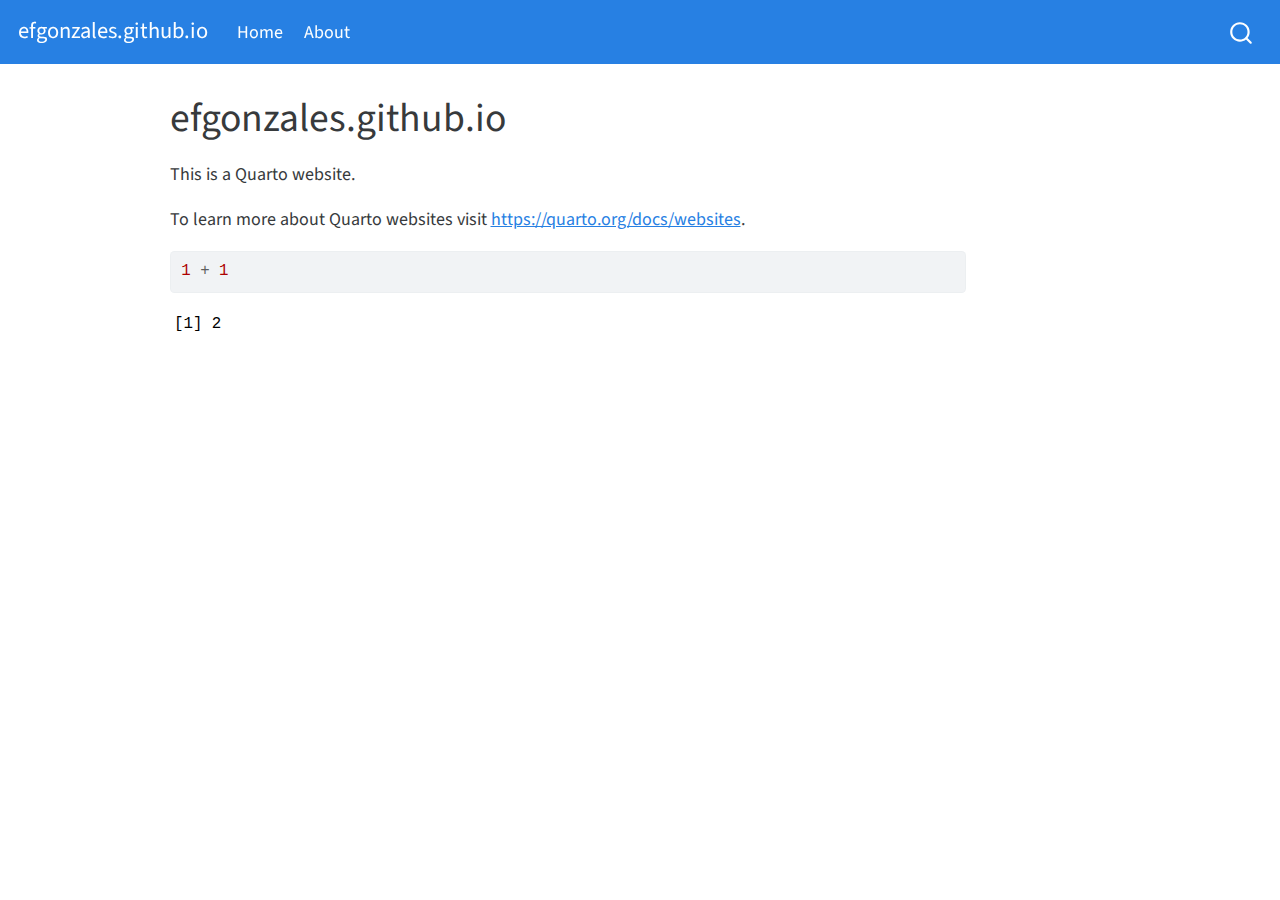
==== docs/index.html @ b6ae4553 "second test" ====
<!DOCTYPE html>
<html xmlns="http://www.w3.org/1999/xhtml" lang="en" xml:lang="en"><head>

<meta charset="utf-8">
<meta name="generator" content="quarto-1.0.36">

<meta name="viewport" content="width=device-width, initial-scale=1.0, user-scalable=yes">


<title>efgonzales.github.io</title>
<style>
code{white-space: pre-wrap;}
span.smallcaps{font-variant: small-caps;}
span.underline{text-decoration: underline;}
div.column{display: inline-block; vertical-align: top; width: 50%;}
div.hanging-indent{margin-left: 1.5em; text-indent: -1.5em;}
ul.task-list{list-style: none;}
pre > code.sourceCode { white-space: pre; position: relative; }
pre > code.sourceCode > span { display: inline-block; line-height: 1.25; }
pre > code.sourceCode > span:empty { height: 1.2em; }
.sourceCode { overflow: visible; }
code.sourceCode > span { color: inherit; text-decoration: inherit; }
div.sourceCode { margin: 1em 0; }
pre.sourceCode { margin: 0; }
@media screen {
div.sourceCode { overflow: auto; }
}
@media print {
pre > code.sourceCode { white-space: pre-wrap; }
pre > code.sourceCode > span { text-indent: -5em; padding-left: 5em; }
}
pre.numberSource code
  { counter-reset: source-line 0; }
pre.numberSource code > span
  { position: relative; left: -4em; counter-increment: source-line; }
pre.numberSource code > span > a:first-child::before
  { content: counter(source-line);
    position: relative; left: -1em; text-align: right; vertical-align: baseline;
    border: none; display: inline-block;
    -webkit-touch-callout: none; -webkit-user-select: none;
    -khtml-user-select: none; -moz-user-select: none;
    -ms-user-select: none; user-select: none;
    padding: 0 4px; width: 4em;
    color: #aaaaaa;
  }
pre.numberSource { margin-left: 3em; border-left: 1px solid #aaaaaa;  padding-left: 4px; }
div.sourceCode
  {   }
@media screen {
pre > code.sourceCode > span > a:first-child::before { text-decoration: underline; }
}
code span.al { color: #ff0000; font-weight: bold; } /* Alert */
code span.an { color: #60a0b0; font-weight: bold; font-style: italic; } /* Annotation */
code span.at { color: #7d9029; } /* Attribute */
code span.bn { color: #40a070; } /* BaseN */
code span.bu { } /* BuiltIn */
code span.cf { color: #007020; font-weight: bold; } /* ControlFlow */
code span.ch { color: #4070a0; } /* Char */
code span.cn { color: #880000; } /* Constant */
code span.co { color: #60a0b0; font-style: italic; } /* Comment */
code span.cv { color: #60a0b0; font-weight: bold; font-style: italic; } /* CommentVar */
code span.do { color: #ba2121; font-style: italic; } /* Documentation */
code span.dt { color: #902000; } /* DataType */
code span.dv { color: #40a070; } /* DecVal */
code span.er { color: #ff0000; font-weight: bold; } /* Error */
code span.ex { } /* Extension */
code span.fl { color: #40a070; } /* Float */
code span.fu { color: #06287e; } /* Function */
code span.im { } /* Import */
code span.in { color: #60a0b0; font-weight: bold; font-style: italic; } /* Information */
code span.kw { color: #007020; font-weight: bold; } /* Keyword */
code span.op { color: #666666; } /* Operator */
code span.ot { color: #007020; } /* Other */
code span.pp { color: #bc7a00; } /* Preprocessor */
code span.sc { color: #4070a0; } /* SpecialChar */
code span.ss { color: #bb6688; } /* SpecialString */
code span.st { color: #4070a0; } /* String */
code span.va { color: #19177c; } /* Variable */
code span.vs { color: #4070a0; } /* VerbatimString */
code span.wa { color: #60a0b0; font-weight: bold; font-style: italic; } /* Warning */
</style>


<script src="site_libs/quarto-nav/quarto-nav.js"></script>
<script src="site_libs/quarto-nav/headroom.min.js"></script>
<script src="site_libs/clipboard/clipboard.min.js"></script>
<script src="site_libs/quarto-search/autocomplete.umd.js"></script>
<script src="site_libs/quarto-search/fuse.min.js"></script>
<script src="site_libs/quarto-search/quarto-search.js"></script>
<meta name="quarto:offset" content="./">
<script src="site_libs/quarto-html/quarto.js"></script>
<script src="site_libs/quarto-html/popper.min.js"></script>
<script src="site_libs/quarto-html/tippy.umd.min.js"></script>
<script src="site_libs/quarto-html/anchor.min.js"></script>
<link href="site_libs/quarto-html/tippy.css" rel="stylesheet">
<link href="site_libs/quarto-html/quarto-syntax-highlighting.css" rel="stylesheet" id="quarto-text-highlighting-styles">
<script src="site_libs/bootstrap/bootstrap.min.js"></script>
<link href="site_libs/bootstrap/bootstrap-icons.css" rel="stylesheet">
<link href="site_libs/bootstrap/bootstrap.min.css" rel="stylesheet" id="quarto-bootstrap" data-mode="light">
<script id="quarto-search-options" type="application/json">{
  "location": "navbar",
  "copy-button": false,
  "collapse-after": 3,
  "panel-placement": "end",
  "type": "overlay",
  "limit": 20,
  "language": {
    "search-no-results-text": "No results",
    "search-matching-documents-text": "matching documents",
    "search-copy-link-title": "Copy link to search",
    "search-hide-matches-text": "Hide additional matches",
    "search-more-match-text": "more match in this document",
    "search-more-matches-text": "more matches in this document",
    "search-clear-button-title": "Clear",
    "search-detached-cancel-button-title": "Cancel",
    "search-submit-button-title": "Submit"
  }
}</script>


<link rel="stylesheet" href="styles.css">
</head>

<body class="nav-fixed">

<div id="quarto-search-results"></div>
  <header id="quarto-header" class="headroom fixed-top">
    <nav class="navbar navbar-expand-lg navbar-dark ">
      <div class="navbar-container container-fluid">
      <a class="navbar-brand" href="./index.html">
    <span class="navbar-title">efgonzales.github.io</span>
  </a>
          <button class="navbar-toggler" type="button" data-bs-toggle="collapse" data-bs-target="#navbarCollapse" aria-controls="navbarCollapse" aria-expanded="false" aria-label="Toggle navigation" onclick="if (window.quartoToggleHeadroom) { window.quartoToggleHeadroom(); }">
  <span class="navbar-toggler-icon"></span>
</button>
          <div class="collapse navbar-collapse" id="navbarCollapse">
            <ul class="navbar-nav navbar-nav-scroll me-auto">
  <li class="nav-item">
    <a class="nav-link active" href="./index.html" aria-current="page">Home</a>
  </li>  
  <li class="nav-item">
    <a class="nav-link" href="./about.html">About</a>
  </li>  
</ul>
              <div id="quarto-search" class="" title="Search"></div>
          </div> <!-- /navcollapse -->
      </div> <!-- /container-fluid -->
    </nav>
</header>
<!-- content -->
<div id="quarto-content" class="quarto-container page-columns page-rows-contents page-layout-article page-navbar">
<!-- sidebar -->
<!-- margin-sidebar -->
    <div id="quarto-margin-sidebar" class="sidebar margin-sidebar">
        
    </div>
<!-- main -->
<main class="content" id="quarto-document-content">

<header id="title-block-header" class="quarto-title-block default">
<div class="quarto-title">
<h1 class="title">efgonzales.github.io</h1>
</div>



<div class="quarto-title-meta">

    
    
  </div>
  

</header>

<p>This is a Quarto website.</p>
<p>To learn more about Quarto websites visit <a href="https://quarto.org/docs/websites" class="uri">https://quarto.org/docs/websites</a>.</p>
<div class="cell">
<div class="sourceCode cell-code" id="cb1"><pre class="sourceCode r code-with-copy"><code class="sourceCode r"><span id="cb1-1"><a href="#cb1-1" aria-hidden="true" tabindex="-1"></a><span class="dv">1</span> <span class="sc">+</span> <span class="dv">1</span></span></code><button title="Copy to Clipboard" class="code-copy-button"><i class="bi"></i></button></pre></div>
<div class="cell-output cell-output-stdout">
<pre><code>[1] 2</code></pre>
</div>
</div>



</main> <!-- /main -->
<script id="quarto-html-after-body" type="application/javascript">
window.document.addEventListener("DOMContentLoaded", function (event) {
  const toggleBodyColorMode = (bsSheetEl) => {
    const mode = bsSheetEl.getAttribute("data-mode");
    const bodyEl = window.document.querySelector("body");
    if (mode === "dark") {
      bodyEl.classList.add("quarto-dark");
      bodyEl.classList.remove("quarto-light");
    } else {
      bodyEl.classList.add("quarto-light");
      bodyEl.classList.remove("quarto-dark");
    }
  }
  const toggleBodyColorPrimary = () => {
    const bsSheetEl = window.document.querySelector("link#quarto-bootstrap");
    if (bsSheetEl) {
      toggleBodyColorMode(bsSheetEl);
    }
  }
  toggleBodyColorPrimary();  
  const icon = "";
  const anchorJS = new window.AnchorJS();
  anchorJS.options = {
    placement: 'right',
    icon: icon
  };
  anchorJS.add('.anchored');
  const clipboard = new window.ClipboardJS('.code-copy-button', {
    target: function(trigger) {
      return trigger.previousElementSibling;
    }
  });
  clipboard.on('success', function(e) {
    // button target
    const button = e.trigger;
    // don't keep focus
    button.blur();
    // flash "checked"
    button.classList.add('code-copy-button-checked');
    var currentTitle = button.getAttribute("title");
    button.setAttribute("title", "Copied!");
    setTimeout(function() {
      button.setAttribute("title", currentTitle);
      button.classList.remove('code-copy-button-checked');
    }, 1000);
    // clear code selection
    e.clearSelection();
  });
  function tippyHover(el, contentFn) {
    const config = {
      allowHTML: true,
      content: contentFn,
      maxWidth: 500,
      delay: 100,
      arrow: false,
      appendTo: function(el) {
          return el.parentElement;
      },
      interactive: true,
      interactiveBorder: 10,
      theme: 'quarto',
      placement: 'bottom-start'
    };
    window.tippy(el, config); 
  }
  const noterefs = window.document.querySelectorAll('a[role="doc-noteref"]');
  for (var i=0; i<noterefs.length; i++) {
    const ref = noterefs[i];
    tippyHover(ref, function() {
      let href = ref.getAttribute('href');
      try { href = new URL(href).hash; } catch {}
      const id = href.replace(/^#\/?/, "");
      const note = window.document.getElementById(id);
      return note.innerHTML;
    });
  }
  var bibliorefs = window.document.querySelectorAll('a[role="doc-biblioref"]');
  for (var i=0; i<bibliorefs.length; i++) {
    const ref = bibliorefs[i];
    const cites = ref.parentNode.getAttribute('data-cites').split(' ');
    tippyHover(ref, function() {
      var popup = window.document.createElement('div');
      cites.forEach(function(cite) {
        var citeDiv = window.document.createElement('div');
        citeDiv.classList.add('hanging-indent');
        citeDiv.classList.add('csl-entry');
        var biblioDiv = window.document.getElementById('ref-' + cite);
        if (biblioDiv) {
          citeDiv.innerHTML = biblioDiv.innerHTML;
        }
        popup.appendChild(citeDiv);
      });
      return popup.innerHTML;
    });
  }
});
</script>
</div> <!-- /content -->



</body></html>
---- docs/site_libs/quarto-html/tippy.css ----
.tippy-box[data-animation=fade][data-state=hidden]{opacity:0}[data-tippy-root]{max-width:calc(100vw - 10px)}.tippy-box{position:relative;background-color:#333;color:#fff;border-radius:4px;font-size:14px;line-height:1.4;white-space:normal;outline:0;transition-property:transform,visibility,opacity}.tippy-box[data-placement^=top]>.tippy-arrow{bottom:0}.tippy-box[data-placement^=top]>.tippy-arrow:before{bottom:-7px;left:0;border-width:8px 8px 0;border-top-color:initial;transform-origin:center top}.tippy-box[data-placement^=bottom]>.tippy-arrow{top:0}.tippy-box[data-placement^=bottom]>.tippy-arrow:before{top:-7px;left:0;border-width:0 8px 8px;border-bottom-color:initial;transform-origin:center bottom}.tippy-box[data-placement^=left]>.tippy-arrow{right:0}.tippy-box[data-placement^=left]>.tippy-arrow:before{border-width:8px 0 8px 8px;border-left-color:initial;right:-7px;transform-origin:center left}.tippy-box[data-placement^=right]>.tippy-arrow{left:0}.tippy-box[data-placement^=right]>.tippy-arrow:before{left:-7px;border-width:8px 8px 8px 0;border-right-color:initial;transform-origin:center right}.tippy-box[data-inertia][data-state=visible]{transition-timing-function:cubic-bezier(.54,1.5,.38,1.11)}.tippy-arrow{width:16px;height:16px;color:#333}.tippy-arrow:before{content:"";position:absolute;border-color:transparent;border-style:solid}.tippy-content{position:relative;padding:5px 9px;z-index:1}
---- docs/site_libs/quarto-html/quarto-syntax-highlighting.css ----
/* quarto syntax highlight colors */
:root {
  --quarto-hl-ot-color: #003B4F;
  --quarto-hl-at-color: #657422;
  --quarto-hl-ss-color: #20794D;
  --quarto-hl-an-color: #5E5E5E;
  --quarto-hl-fu-color: #4758AB;
  --quarto-hl-st-color: #20794D;
  --quarto-hl-cf-color: #003B4F;
  --quarto-hl-op-color: #5E5E5E;
  --quarto-hl-er-color: #AD0000;
  --quarto-hl-bn-color: #AD0000;
  --quarto-hl-al-color: #AD0000;
  --quarto-hl-va-color: #111111;
  --quarto-hl-bu-color: inherit;
  --quarto-hl-ex-color: inherit;
  --quarto-hl-pp-color: #AD0000;
  --quarto-hl-in-color: #5E5E5E;
  --quarto-hl-vs-color: #20794D;
  --quarto-hl-wa-color: #5E5E5E;
  --quarto-hl-do-color: #5E5E5E;
  --quarto-hl-im-color: #00769E;
  --quarto-hl-ch-color: #20794D;
  --quarto-hl-dt-color: #AD0000;
  --quarto-hl-fl-color: #AD0000;
  --quarto-hl-co-color: #5E5E5E;
  --quarto-hl-cv-color: #5E5E5E;
  --quarto-hl-cn-color: #8f5902;
  --quarto-hl-sc-color: #5E5E5E;
  --quarto-hl-dv-color: #AD0000;
  --quarto-hl-kw-color: #003B4F;
}

/* other quarto variables */
:root {
  --quarto-font-monospace: SFMono-Regular, Menlo, Monaco, Consolas, "Liberation Mono", "Courier New", monospace;
}

pre > code.sourceCode > span {
  color: #003B4F;
}

code span {
  color: #003B4F;
}

code.sourceCode > span {
  color: #003B4F;
}

div.sourceCode,
div.sourceCode pre.sourceCode {
  color: #003B4F;
}

code span.ot {
  color: #003B4F;
}

code span.at {
  color: #657422;
}

code span.ss {
  color: #20794D;
}

code span.an {
  color: #5E5E5E;
}

code span.fu {
  color: #4758AB;
}

code span.st {
  color: #20794D;
}

code span.cf {
  color: #003B4F;
}

code span.op {
  color: #5E5E5E;
}

code span.er {
  color: #AD0000;
}

code span.bn {
  color: #AD0000;
}

code span.al {
  color: #AD0000;
}

code span.va {
  color: #111111;
}

code span.pp {
  color: #AD0000;
}

code span.in {
  color: #5E5E5E;
}

code span.vs {
  color: #20794D;
}

code span.wa {
  color: #5E5E5E;
  font-style: italic;
}

code span.do {
  color: #5E5E5E;
  font-style: italic;
}

code span.im {
  color: #00769E;
}

code span.ch {
  color: #20794D;
}

code span.dt {
  color: #AD0000;
}

code span.fl {
  color: #AD0000;
}

code span.co {
  color: #5E5E5E;
}

code span.cv {
  color: #5E5E5E;
  font-style: italic;
}

code span.cn {
  color: #8f5902;
}

code span.sc {
  color: #5E5E5E;
}

code span.dv {
  color: #AD0000;
}

code span.kw {
  color: #003B4F;
}

.prevent-inlining {
  content: "</";
}

/*# sourceMappingURL=debc5d5d77c3f9108843748ff7464032.css.map */
---- docs/styles.css ----
/* css styles */
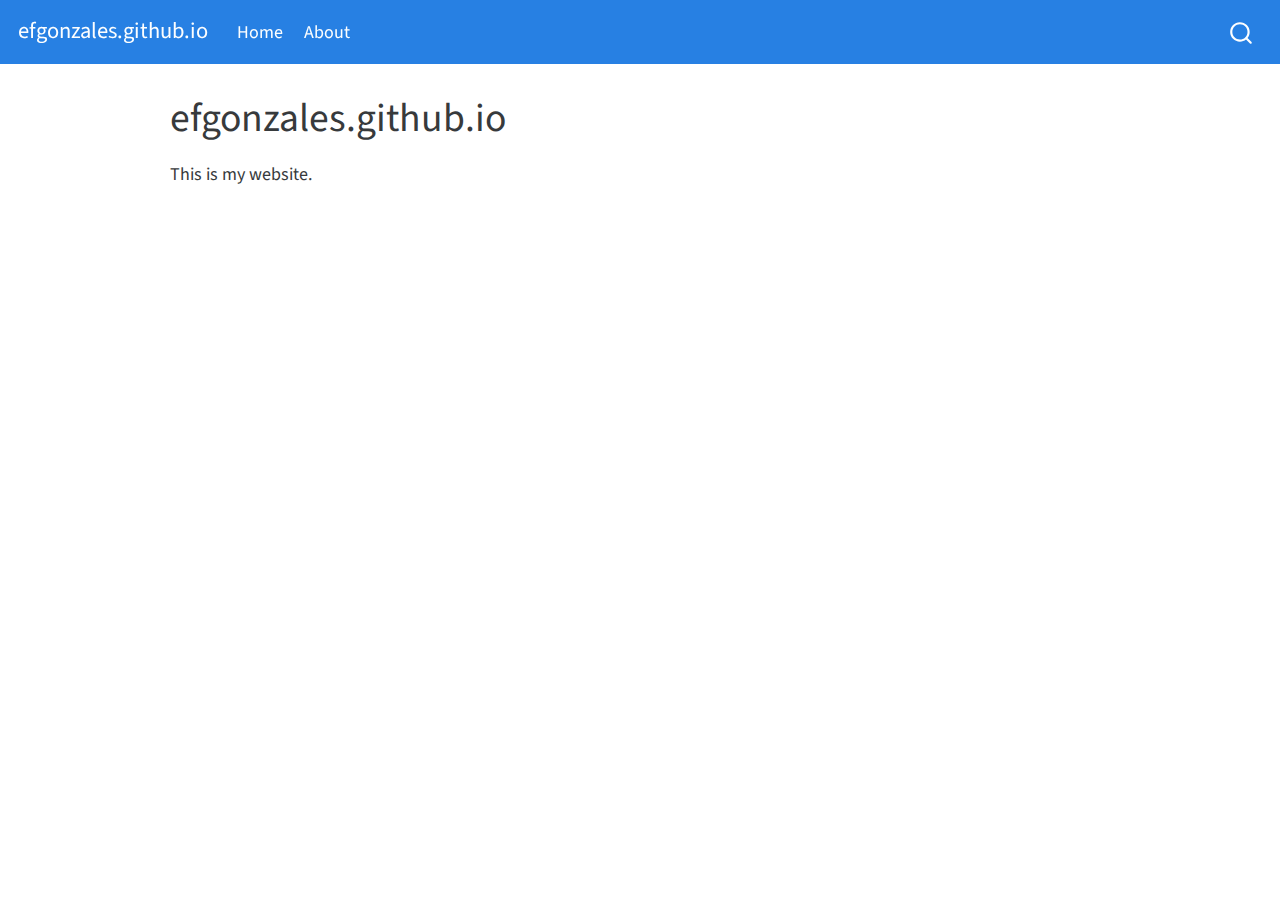
==== commit 49db8967: "update" ====
--- a/docs/index.html
+++ b/docs/index.html
@@ -15,69 +15,6 @@
 div.column{display: inline-block; vertical-align: top; width: 50%;}
 div.hanging-indent{margin-left: 1.5em; text-indent: -1.5em;}
 ul.task-list{list-style: none;}
-pre > code.sourceCode { white-space: pre; position: relative; }
-pre > code.sourceCode > span { display: inline-block; line-height: 1.25; }
-pre > code.sourceCode > span:empty { height: 1.2em; }
-.sourceCode { overflow: visible; }
-code.sourceCode > span { color: inherit; text-decoration: inherit; }
-div.sourceCode { margin: 1em 0; }
-pre.sourceCode { margin: 0; }
-@media screen {
-div.sourceCode { overflow: auto; }
-}
-@media print {
-pre > code.sourceCode { white-space: pre-wrap; }
-pre > code.sourceCode > span { text-indent: -5em; padding-left: 5em; }
-}
-pre.numberSource code
-  { counter-reset: source-line 0; }
-pre.numberSource code > span
-  { position: relative; left: -4em; counter-increment: source-line; }
-pre.numberSource code > span > a:first-child::before
-  { content: counter(source-line);
-    position: relative; left: -1em; text-align: right; vertical-align: baseline;
-    border: none; display: inline-block;
-    -webkit-touch-callout: none; -webkit-user-select: none;
-    -khtml-user-select: none; -moz-user-select: none;
-    -ms-user-select: none; user-select: none;
-    padding: 0 4px; width: 4em;
-    color: #aaaaaa;
-  }
-pre.numberSource { margin-left: 3em; border-left: 1px solid #aaaaaa;  padding-left: 4px; }
-div.sourceCode
-  {   }
-@media screen {
-pre > code.sourceCode > span > a:first-child::before { text-decoration: underline; }
-}
-code span.al { color: #ff0000; font-weight: bold; } /* Alert */
-code span.an { color: #60a0b0; font-weight: bold; font-style: italic; } /* Annotation */
-code span.at { color: #7d9029; } /* Attribute */
-code span.bn { color: #40a070; } /* BaseN */
-code span.bu { } /* BuiltIn */
-code span.cf { color: #007020; font-weight: bold; } /* ControlFlow */
-code span.ch { color: #4070a0; } /* Char */
-code span.cn { color: #880000; } /* Constant */
-code span.co { color: #60a0b0; font-style: italic; } /* Comment */
-code span.cv { color: #60a0b0; font-weight: bold; font-style: italic; } /* CommentVar */
-code span.do { color: #ba2121; font-style: italic; } /* Documentation */
-code span.dt { color: #902000; } /* DataType */
-code span.dv { color: #40a070; } /* DecVal */
-code span.er { color: #ff0000; font-weight: bold; } /* Error */
-code span.ex { } /* Extension */
-code span.fl { color: #40a070; } /* Float */
-code span.fu { color: #06287e; } /* Function */
-code span.im { } /* Import */
-code span.in { color: #60a0b0; font-weight: bold; font-style: italic; } /* Information */
-code span.kw { color: #007020; font-weight: bold; } /* Keyword */
-code span.op { color: #666666; } /* Operator */
-code span.ot { color: #007020; } /* Other */
-code span.pp { color: #bc7a00; } /* Preprocessor */
-code span.sc { color: #4070a0; } /* SpecialChar */
-code span.ss { color: #bb6688; } /* SpecialString */
-code span.st { color: #4070a0; } /* String */
-code span.va { color: #19177c; } /* Variable */
-code span.vs { color: #4070a0; } /* VerbatimString */
-code span.wa { color: #60a0b0; font-weight: bold; font-style: italic; } /* Warning */
 </style>
 
 
@@ -173,14 +110,7 @@
 
 </header>
 
-<p>This is a Quarto website.</p>
-<p>To learn more about Quarto websites visit <a href="https://quarto.org/docs/websites" class="uri">https://quarto.org/docs/websites</a>.</p>
-<div class="cell">
-<div class="sourceCode cell-code" id="cb1"><pre class="sourceCode r code-with-copy"><code class="sourceCode r"><span id="cb1-1"><a href="#cb1-1" aria-hidden="true" tabindex="-1"></a><span class="dv">1</span> <span class="sc">+</span> <span class="dv">1</span></span></code><button title="Copy to Clipboard" class="code-copy-button"><i class="bi"></i></button></pre></div>
-<div class="cell-output cell-output-stdout">
-<pre><code>[1] 2</code></pre>
-</div>
-</div>
+<p>This is my website.</p>
 
 
 
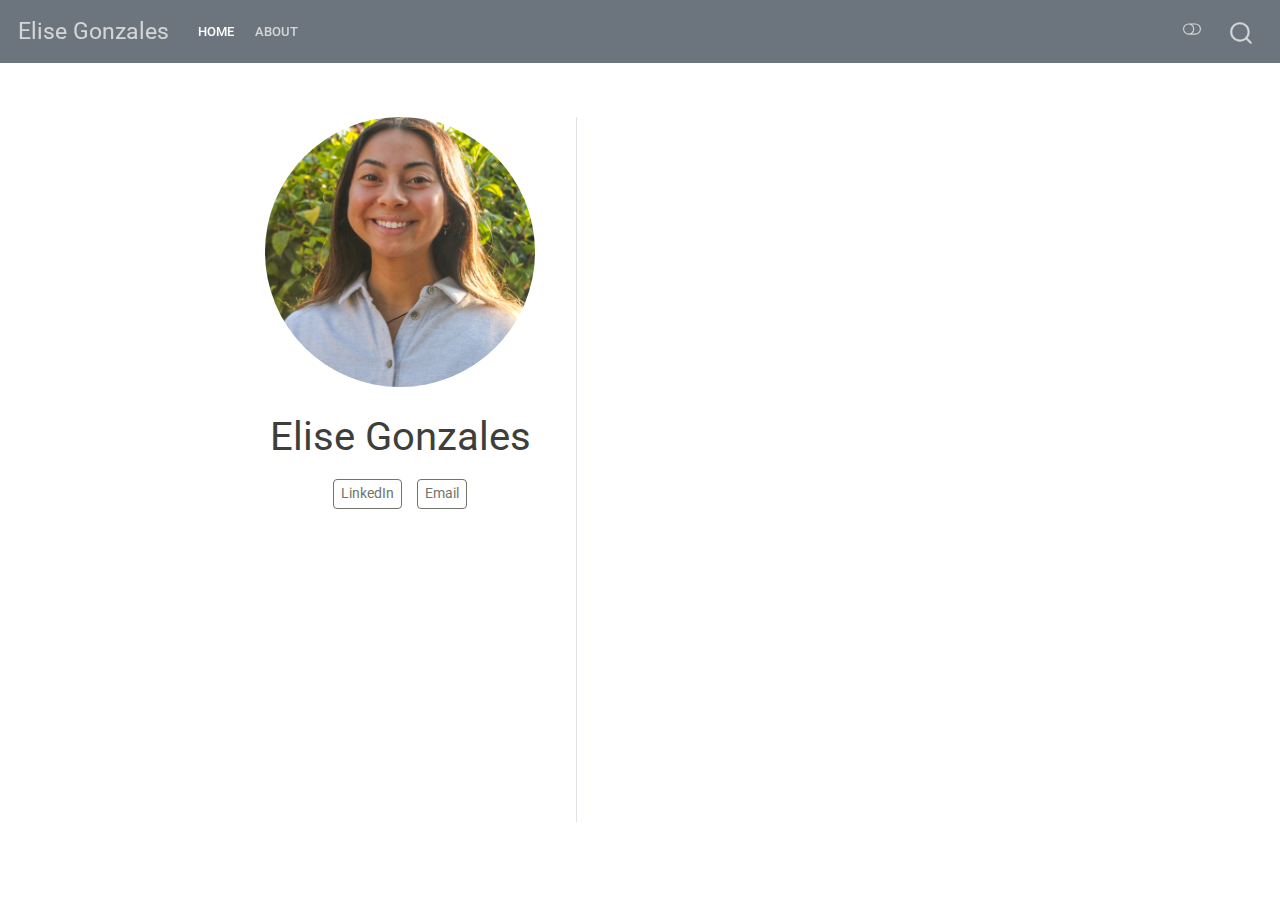
==== commit 86ecd80f: "initial setup" ====
--- a/docs/index.html
+++ b/docs/index.html
@@ -7,7 +7,7 @@
 <meta name="viewport" content="width=device-width, initial-scale=1.0, user-scalable=yes">
 
 
-<title>efgonzales.github.io</title>
+<title>Elise Gonzales</title>
 <style>
 code{white-space: pre-wrap;}
 span.smallcaps{font-variant: small-caps;}
@@ -28,12 +28,13 @@
 <script src="site_libs/quarto-html/quarto.js"></script>
 <script src="site_libs/quarto-html/popper.min.js"></script>
 <script src="site_libs/quarto-html/tippy.umd.min.js"></script>
-<script src="site_libs/quarto-html/anchor.min.js"></script>
 <link href="site_libs/quarto-html/tippy.css" rel="stylesheet">
-<link href="site_libs/quarto-html/quarto-syntax-highlighting.css" rel="stylesheet" id="quarto-text-highlighting-styles">
+<link href="site_libs/quarto-html/quarto-syntax-highlighting.css" rel="stylesheet" class="quarto-color-scheme" id="quarto-text-highlighting-styles">
+<link href="site_libs/quarto-html/quarto-syntax-highlighting-dark.css" rel="prefetch" class="quarto-color-scheme quarto-color-alternate" id="quarto-text-highlighting-styles">
 <script src="site_libs/bootstrap/bootstrap.min.js"></script>
 <link href="site_libs/bootstrap/bootstrap-icons.css" rel="stylesheet">
-<link href="site_libs/bootstrap/bootstrap.min.css" rel="stylesheet" id="quarto-bootstrap" data-mode="light">
+<link href="site_libs/bootstrap/bootstrap.min.css" rel="stylesheet" class="quarto-color-scheme" id="quarto-bootstrap" data-mode="light">
+<link href="site_libs/bootstrap/bootstrap-dark.min.css" rel="prefetch" class="quarto-color-scheme quarto-color-alternate" id="quarto-bootstrap" data-mode="dark">
 <script id="quarto-search-options" type="application/json">{
   "location": "navbar",
   "copy-button": false,
@@ -58,14 +59,14 @@
 <link rel="stylesheet" href="styles.css">
 </head>
 
-<body class="nav-fixed">
+<body class="nav-fixed fullcontent">
 
 <div id="quarto-search-results"></div>
   <header id="quarto-header" class="headroom fixed-top">
     <nav class="navbar navbar-expand-lg navbar-dark ">
       <div class="navbar-container container-fluid">
       <a class="navbar-brand" href="./index.html">
-    <span class="navbar-title">efgonzales.github.io</span>
+    <span class="navbar-title">Elise Gonzales</span>
   </a>
           <button class="navbar-toggler" type="button" data-bs-toggle="collapse" data-bs-target="#navbarCollapse" aria-controls="navbarCollapse" aria-expanded="false" aria-label="Toggle navigation" onclick="if (window.quartoToggleHeadroom) { window.quartoToggleHeadroom(); }">
   <span class="navbar-toggler-icon"></span>
@@ -79,6 +80,9 @@
     <a class="nav-link" href="./about.html">About</a>
   </li>  
 </ul>
+              <div class="quarto-toggle-container">
+                  <a href="" class="quarto-color-scheme-toggle nav-link" onclick="window.quartoToggleColorScheme(); return false;" title="Toggle dark mode"><i class="bi"></i></a>
+              </div>
               <div id="quarto-search" class="" title="Search"></div>
           </div> <!-- /navcollapse -->
       </div> <!-- /container-fluid -->
@@ -88,33 +92,34 @@
 <div id="quarto-content" class="quarto-container page-columns page-rows-contents page-layout-article page-navbar">
 <!-- sidebar -->
 <!-- margin-sidebar -->
-    <div id="quarto-margin-sidebar" class="sidebar margin-sidebar">
-        
-    </div>
+    
 <!-- main -->
-<main class="content" id="quarto-document-content">
-
+<div class="quarto-about-trestles">
+  <div class="about-entity">
+    <img src="headshot.jpg" class="about-image
+  round " style="height: 15em; width: 15em;">
 <header id="title-block-header" class="quarto-title-block default">
 <div class="quarto-title">
-<h1 class="title">efgonzales.github.io</h1>
+<h1 class="title">Elise Gonzales</h1>
 </div>
-
-
-
 <div class="quarto-title-meta">
-
-    
-    
   </div>
-  
-
 </header>
-
-<p>This is my website.</p>
-
-
-
-</main> <!-- /main -->
+    <div class="about-links">
+  <a href="https://www.linkedin.com/in/elise-gonzales/" class="about-link">
+     <span class="about-link-text">LinkedIn</span>
+  </a>
+  <a href="mailto:efgonzales@bren.ucsb.edu" class="about-link">
+     <span class="about-link-text">Email</span>
+  </a>
+</div>
+  </div>
+  <div class="about-contents"><main class="content" id="quarto-document-content">
+
+
+</main></div>
+</div>
+ <!-- /main -->
 <script id="quarto-html-after-body" type="application/javascript">
 window.document.addEventListener("DOMContentLoaded", function (event) {
   const toggleBodyColorMode = (bsSheetEl) => {
@@ -135,13 +140,109 @@
     }
   }
   toggleBodyColorPrimary();  
-  const icon = "";
-  const anchorJS = new window.AnchorJS();
-  anchorJS.options = {
-    placement: 'right',
-    icon: icon
+  const disableStylesheet = (stylesheets) => {
+    for (let i=0; i < stylesheets.length; i++) {
+      const stylesheet = stylesheets[i];
+      stylesheet.rel = 'prefetch';
+    }
+  }
+  const enableStylesheet = (stylesheets) => {
+    for (let i=0; i < stylesheets.length; i++) {
+      const stylesheet = stylesheets[i];
+      stylesheet.rel = 'stylesheet';
+    }
+  }
+  const manageTransitions = (selector, allowTransitions) => {
+    const els = window.document.querySelectorAll(selector);
+    for (let i=0; i < els.length; i++) {
+      const el = els[i];
+      if (allowTransitions) {
+        el.classList.remove('notransition');
+      } else {
+        el.classList.add('notransition');
+      }
+    }
+  }
+  const toggleColorMode = (alternate) => {
+    // Switch the stylesheets
+    const alternateStylesheets = window.document.querySelectorAll('link.quarto-color-scheme.quarto-color-alternate');
+    manageTransitions('#quarto-margin-sidebar .nav-link', false);
+    if (alternate) {
+      enableStylesheet(alternateStylesheets);
+      for (const sheetNode of alternateStylesheets) {
+        if (sheetNode.id === "quarto-bootstrap") {
+          toggleBodyColorMode(sheetNode);
+        }
+      }
+    } else {
+      disableStylesheet(alternateStylesheets);
+      toggleBodyColorPrimary();
+    }
+    manageTransitions('#quarto-margin-sidebar .nav-link', true);
+    // Switch the toggles
+    const toggles = window.document.querySelectorAll('.quarto-color-scheme-toggle');
+    for (let i=0; i < toggles.length; i++) {
+      const toggle = toggles[i];
+      if (toggle) {
+        if (alternate) {
+          toggle.classList.add("alternate");     
+        } else {
+          toggle.classList.remove("alternate");
+        }
+      }
+    }
+  }
+  const isFileUrl = () => { 
+    return window.location.protocol === 'file:';
+  }
+  const hasAlternateSentinel = () => {  
+    let styleSentinel = getColorSchemeSentinel();
+    if (styleSentinel !== null) {
+      return styleSentinel === "alternate";
+    } else {
+      return false;
+    }
+  }
+  const setStyleSentinel = (alternate) => {
+    const value = alternate ? "alternate" : "default";
+    if (!isFileUrl()) {
+      window.localStorage.setItem("quarto-color-scheme", value);
+    } else {
+      localAlternateSentinel = value;
+    }
+  }
+  const getColorSchemeSentinel = () => {
+    if (!isFileUrl()) {
+      const storageValue = window.localStorage.getItem("quarto-color-scheme");
+      return storageValue != null ? storageValue : localAlternateSentinel;
+    } else {
+      return localAlternateSentinel;
+    }
+  }
+  let localAlternateSentinel = 'default';
+  // Dark / light mode switch
+  window.quartoToggleColorScheme = () => {
+    // Read the current dark / light value 
+    let toAlternate = !hasAlternateSentinel();
+    toggleColorMode(toAlternate);
+    setStyleSentinel(toAlternate);
   };
-  anchorJS.add('.anchored');
+  // Ensure there is a toggle, if there isn't float one in the top right
+  if (window.document.querySelector('.quarto-color-scheme-toggle') === null) {
+    const a = window.document.createElement('a');
+    a.classList.add('top-right');
+    a.classList.add('quarto-color-scheme-toggle');
+    a.href = "";
+    a.onclick = function() { try { window.quartoToggleColorScheme(); } catch {} return false; };
+    const i = window.document.createElement("i");
+    i.classList.add('bi');
+    a.appendChild(i);
+    window.document.body.appendChild(a);
+  }
+  // Switch to dark mode if need be
+  if (hasAlternateSentinel()) {
+    toggleColorMode(true);
+  } 
   const clipboard = new window.ClipboardJS('.code-copy-button', {
     target: function(trigger) {
       return trigger.previousElementSibling;
--- a/docs/site_libs/quarto-html/quarto-syntax-highlighting-dark.css
+++ b/docs/site_libs/quarto-html/quarto-syntax-highlighting-dark.css
@@ -0,0 +1,187 @@
+/* quarto syntax highlight colors */
+:root {
+  --quarto-hl-al-color: #f07178;
+  --quarto-hl-an-color: #d4d0ab;
+  --quarto-hl-at-color: #00e0e0;
+  --quarto-hl-bn-color: #d4d0ab;
+  --quarto-hl-bu-color: #abe338;
+  --quarto-hl-ch-color: #abe338;
+  --quarto-hl-co-color: #f8f8f2;
+  --quarto-hl-cv-color: #ffd700;
+  --quarto-hl-cn-color: #ffd700;
+  --quarto-hl-cf-color: #ffa07a;
+  --quarto-hl-dt-color: #ffa07a;
+  --quarto-hl-dv-color: #d4d0ab;
+  --quarto-hl-do-color: #f8f8f2;
+  --quarto-hl-er-color: #f07178;
+  --quarto-hl-ex-color: #00e0e0;
+  --quarto-hl-fl-color: #d4d0ab;
+  --quarto-hl-fu-color: #ffa07a;
+  --quarto-hl-im-color: #abe338;
+  --quarto-hl-in-color: #d4d0ab;
+  --quarto-hl-kw-color: #ffa07a;
+  --quarto-hl-op-color: #ffa07a;
+  --quarto-hl-ot-color: #00e0e0;
+  --quarto-hl-pp-color: #dcc6e0;
+  --quarto-hl-re-color: #00e0e0;
+  --quarto-hl-sc-color: #abe338;
+  --quarto-hl-ss-color: #abe338;
+  --quarto-hl-st-color: #abe338;
+  --quarto-hl-va-color: #00e0e0;
+  --quarto-hl-vs-color: #abe338;
+  --quarto-hl-wa-color: #dcc6e0;
+}
+
+/* other quarto variables */
+:root {
+  --quarto-font-monospace: SFMono-Regular, Menlo, Monaco, Consolas, "Liberation Mono", "Courier New", monospace;
+}
+
+code span.al {
+  font-weight: bold;
+  color: #f07178;
+}
+
+code span.an {
+  color: #d4d0ab;
+}
+
+code span.at {
+  color: #00e0e0;
+}
+
+code span.bn {
+  color: #d4d0ab;
+}
+
+code span.bu {
+  color: #abe338;
+}
+
+code span.ch {
+  color: #abe338;
+}
+
+code span.co {
+  font-style: italic;
+  color: #f8f8f2;
+}
+
+code span.cv {
+  color: #ffd700;
+}
+
+code span.cn {
+  color: #ffd700;
+}
+
+code span.cf {
+  font-weight: bold;
+  color: #ffa07a;
+}
+
+code span.dt {
+  color: #ffa07a;
+}
+
+code span.dv {
+  color: #d4d0ab;
+}
+
+code span.do {
+  color: #f8f8f2;
+}
+
+code span.er {
+  color: #f07178;
+  text-decoration: underline;
+}
+
+code span.ex {
+  font-weight: bold;
+  color: #00e0e0;
+}
+
+code span.fl {
+  color: #d4d0ab;
+}
+
+code span.fu {
+  color: #ffa07a;
+}
+
+code span.im {
+  color: #abe338;
+}
+
+code span.in {
+  color: #d4d0ab;
+}
+
+code span.kw {
+  font-weight: bold;
+  color: #ffa07a;
+}
+
+pre > code.sourceCode > span {
+  color: #f8f8f2;
+}
+
+code span {
+  color: #f8f8f2;
+}
+
+code.sourceCode > span {
+  color: #f8f8f2;
+}
+
+div.sourceCode,
+div.sourceCode pre.sourceCode {
+  color: #f8f8f2;
+}
+
+code span.op {
+  color: #ffa07a;
+}
+
+code span.ot {
+  color: #00e0e0;
+}
+
+code span.pp {
+  color: #dcc6e0;
+}
+
+code span.re {
+  color: #00e0e0;
+}
+
+code span.sc {
+  color: #abe338;
+}
+
+code span.ss {
+  color: #abe338;
+}
+
+code span.st {
+  color: #abe338;
+}
+
+code span.va {
+  color: #00e0e0;
+}
+
+code span.vs {
+  color: #abe338;
+}
+
+code span.wa {
+  color: #dcc6e0;
+}
+
+.prevent-inlining {
+  content: "</";
+}
+
+/*# sourceMappingURL=935a306eefa94366c21e1a970dddb765.css.map */
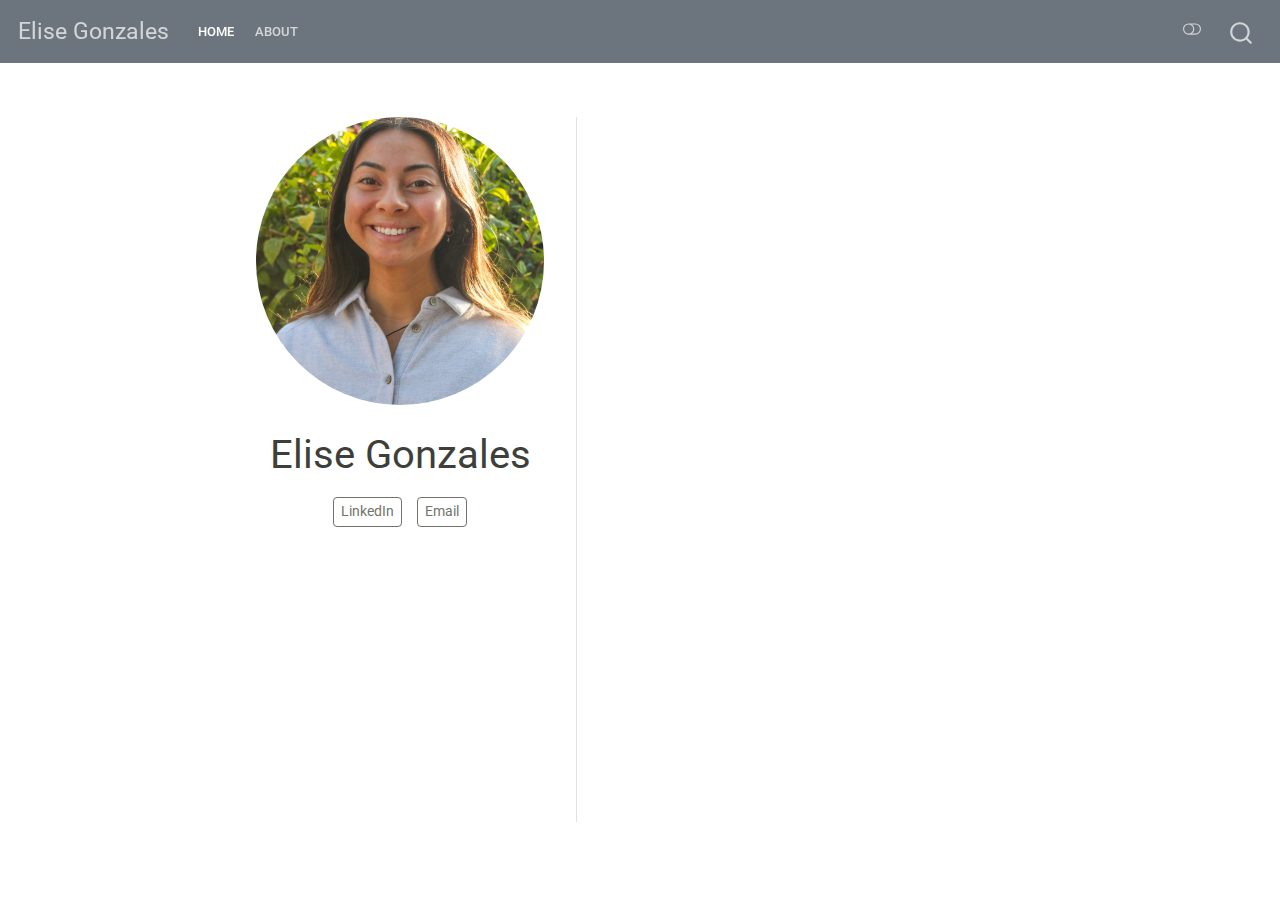
==== commit 72a2e0f8: "updated token" ====
--- a/docs/index.html
+++ b/docs/index.html
@@ -97,7 +97,7 @@
 <div class="quarto-about-trestles">
   <div class="about-entity">
     <img src="headshot.jpg" class="about-image
-  round " style="height: 15em; width: 15em;">
+  round " style="height: 16em; width: 16em;">
 <header id="title-block-header" class="quarto-title-block default">
 <div class="quarto-title">
 <h1 class="title">Elise Gonzales</h1>
